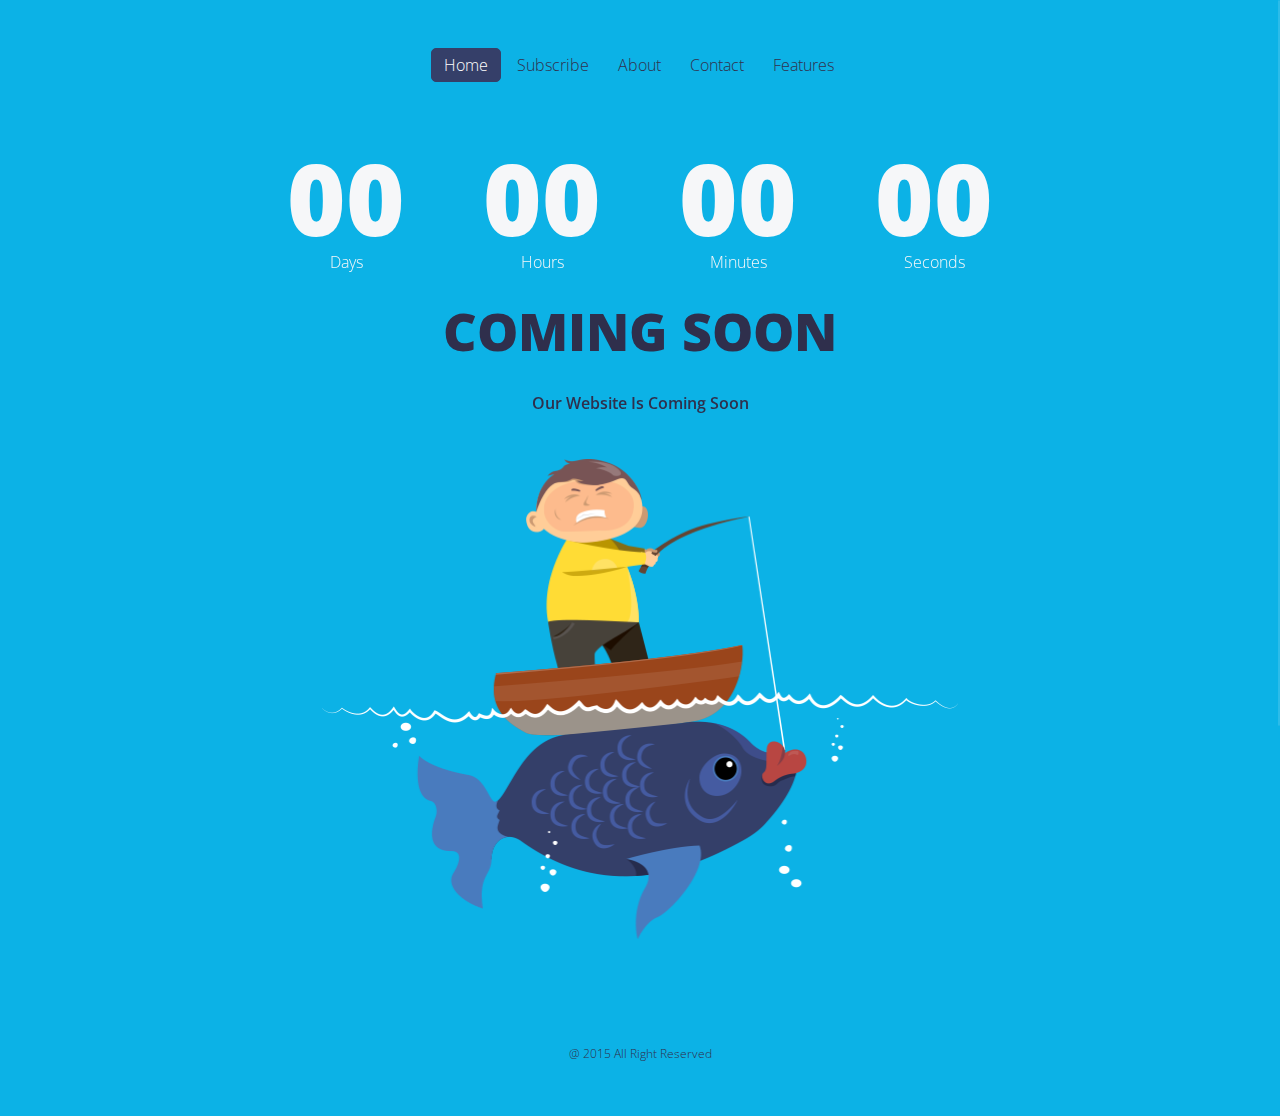
==== index.html @ 92cd344c "Init" ====
<!DOCTYPE html>
<!--[if lt IE 7 ]><html class="ie ie6" lang="en"> <![endif]-->
<!--[if IE 7 ]><html class="ie ie7" lang="en"> <![endif]-->
<!--[if IE 8 ]><html class="ie ie8" lang="en"> <![endif]-->
<!--[if (gte IE 9)|!(IE)]><!-->
<html lang="en"> <!--<![endif]-->

<head>
    <meta charset="utf-8" />
    <title>ukieBoy</title>
    <meta name="author" content="ukieweb" />
    <meta name="keywords" content="soon, css3, template, html5 template" />
    <meta name="description" content="ukieBoy - Page Template" />
    <meta name="viewport" content="width=device-width, initial-scale=1, maximum-scale=1" />
    <!-- Font Awesome -->
    <link type="text/css" media="all" href="assets/fonts/font-awesome-4.2.0/css/font-awesome.min.css" rel="stylesheet" />
    <!-- Libs CSS -->
    <link type="text/css" media="all" href="assets/boostrap-files/css/bootstrap.min.css" rel="stylesheet" />
    <!-- Animations -->
    <link type="text/css" media="all" href="assets/css/animate.css" rel="stylesheet" />
    <!-- Template CSS -->
    <link type="text/css" media="all" href="assets/css/style.css" rel="stylesheet" />
    <!-- Responsive CSS -->
    <link type="text/css" media="all" href="assets/css/respons.css" rel="stylesheet" />
    <!-- Favicons -->
    <link rel="apple-touch-icon" sizes="144x144" href="assets/img/favicons/apple-touch-icon-144x144.png" />
    <link rel="apple-touch-icon" sizes="114x114" href="assets/img/favicons/apple-touch-icon-114x114.png" />
    <link rel="apple-touch-icon" sizes="72x72" href="assets/img/favicons/apple-touch-icon-72x72.png" />
    <link rel="apple-touch-icon" href="assets/img/favicons/apple-touch-icon.png" />
    <link rel="shortcut icon" href="assets/img/favicons/favicon.png" />
    <!-- Google Fonts -->
    <link href='http://fonts.googleapis.com/css?family=Open+Sans:400,300italic,800italic,800,700italic,700,600italic,600,400italic,300' rel='stylesheet' type='text/css' />

</head>
<body>

    <!-- Load page -->
    <div class="animationload">
        <div class="loader"></div>
    </div>
    <!-- End load page -->


    <!-- Content Wrapper -->
    <div id="wrapper">

        <!-- Header -->
        <header id="header">
            <div class="navbar text-center">
                <div class="container">

                    <!-- menu -->
                    <nav id="navigation-menu" role="navigation">
                        <ul class="nav navbar-nav animated" data-animation="fadeIn" data-animation-delay="300">
                            <li><a class="active gohome">Home</a></li>
                            <li><a class="gosubscribe">Subscribe</a></li>
                            <li><a class="goabout">About</a></li>
                            <li><a class="gocontact">Contact</a></li>
                            <li><a class="gofeatures">Features</a></li>
                        </ul>
                    </nav>
                    <!-- end menu -->

                </div>
                <!-- end container -->
            </div>
        </header>
        <!-- end Header -->

        <!-- Carousel -->
        <section id="carousel" data-ride="carousel">
            <div class="container">
                <!-- carousel inner -->
                <div class="carousel-inner">

                    <!-- Stopwatch -->
                    <div class="stopwatch item active">

                        <!-- section watch -->
                        <div class="row">
                            <div class="col-sm-12 text-center">
                                <!-- Watch -->
                                <div id="watch" class="animated" data-animation="fadeIn" data-animation-delay="600">

                                    <!-- Days -->
                                    <div class="dash days_dash">
                                        <div class="digit day_field">0</div>
                                        <div class="digit">0</div>
                                        <div class="digit">6</div>
                                        <span class="dash_title">Days</span>
                                    </div>
                                    <!-- End Days -->

                                    <!-- Hours -->
                                    <div class="dash hours_dash">
                                        <div class="digit">1</div>
                                        <div class="digit">2</div>
                                        <span class="dash_title">Hours</span>
                                    </div>
                                    <!-- End Hours -->

                                    <!-- Minutes -->
                                    <div class="dash minutes_dash">
                                        <div class="digit">0</div>
                                        <div class="digit">5</div>
                                        <span class="dash_title">Minutes</span>
                                    </div>
                                    <!-- End Minutes -->

                                    <!-- Seconds -->
                                    <div class="dash seconds_dash">
                                        <div class="digit">3</div>
                                        <div class="digit">9</div>
                                        <span class="dash_title">Seconds</span>
                                    </div>
                                    <!-- End Seconds -->

                                </div>
                                <!-- End Watch -->
                            </div>
                        </div>

                        <!-- Home page -->
                        <div class="row">
                            <div class="col-sm-12 text-center">
                                <div class="animated" data-animation="fadeIn" data-animation-delay="500">
                                    <h2 class="uppercase">Coming soon</h2>
                                    <h4 class="violet">Our Website Is Coming Soon</h4>
                                </div>
                            </div>
                        </div>

                        <div class="row">
                            <div class="col-sm-12 text-center">
                                <div class="animated" data-animation="fadeIn" data-animation-delay="500">
                                    <div class="boy">
                                        <div class="sea_legs"></div>
                                        <div class="fisher"></div>
                                    </div>
                                </div>
                            </div>
                        </div>
                        <!-- End Home page -->

                    </div>
                    <!-- end Stopwatch -->


                    <!-- Subscribe -->
                    <div class="subscribe item">

                        <!-- section title -->
                        <div class="row">
                            <div class="col-sm-12 text-center">
                                <div class="titlebar">
                                    <h2 class="animated" data-animation="fadeIn" data-animation-delay="700">Subscribe To Our Newsletter</h2>
                                    <div class="subscribe-logo animated" data-animation="fadeIn" data-animation-delay="700"></div>
                                </div>
                            </div>
                        </div>

                        <!-- section text -->
                        <div class="row">
                            <div class="col-sm-12 text-center subscribe-text">
                                <p class="animated" data-animation="fadeIn" data-animation-delay="600">
                                    Lorem ipsum dolor sit amet, consectetur adipisicing elit, sed do eiusmod tempor incididunt ut labore et dolore magna aliqua. Ut enim ad minim veniam, quis nostrud exercitation ullamco laboris nisi ut aliquip ex ea commodo consequat. Duis aute irure dolor in reprehenderit in voluptate velit esse cillum dolore eu fugiat nulla pariatur.
                                </p>
                            </div>
                        </div>

                        <!-- section newsletter -->
                        <div class="row">
                            <div class="col-sm-12 text-center">
                                <div class="footerbar animated" data-animation="fadeIn" data-animation-delay="500">
                                    <form name="subscribe-form" id="subscribe-form" method="post">
                                        <input type="text" name="email" id="subscribe-input" class="subscribe-input" value="" placeholder="Enter Your Email Address" />
                                        <input type="submit" class="subscribe-submit" id="subscribe-submit" value="Subscribe" />
                                    </form>
                                </div>
                            </div>
                        </div>
                    </div>
                    <!-- end Subscribe -->


                    <!-- About Us -->
                    <div class="about-us item">

                        <!-- section title -->
                        <div class="row">
                            <div class="col-sm-12 text-center">
                                <div class="titlebar">
                                    <h2 class="animated blue" data-animation="fadeIn" data-animation-delay="700">About Us</h2>
                                    <div class="about-logo animated" data-animation="fadeIn" data-animation-delay="700"></div>
                                </div>
                            </div>
                        </div>

                        <!-- section text -->
                        <div class="row">
                            <div class="col-sm-6 about-text animated" data-animation="fadeIn" data-animation-delay="600">
                                <h3 class="animated" data-animation="fadeIn" data-animation-delay="600">Who We Are?</h3>
                                <p class="animated" data-animation="fadeIn" data-animation-delay="600">
                                    Duis aute irure dolor in reprehenderit in voluptate velit esse cillum dolore eu fugiat nulla pariatur. Excepteur sint occaecat cupidatat non proident, sunt in culpa qui officia deserunt mollit anim id est laborum.
                                </p>
                            </div>
                            <div class="col-sm-6 about-text animated" data-animation="fadeIn" data-animation-delay="500">
                                <h3 class="animated" data-animation="fadeIn" data-animation-delay="500">What We Do?</h3>
                                <p class="animated" data-animation="fadeIn" data-animation-delay="500">
                                    Sed ut perspiciatis unde omnis iste natus error sit voluptatem accusantium doloremque laudantium, totam rem aperiam, eaque ipsa quae ab illo inventore veritatis et quasi architecto beatae vitae dicta sunt explicabo.
                                </p>
                            </div>
                        </div>

                    </div>
                    <!-- end About Us -->


                    <!-- Contact Us -->
                    <div class="contact-us item">

                        <!-- section title -->
                        <div class="row">
                            <div class="col-sm-12 text-center">
                                <div class="titlebar">
                                    <h2 class="animated" data-animation="fadeIn" data-animation-delay="700">Get In Touch</h2>
                                    <div class="contact-logo animated" data-animation="fadeIn" data-animation-delay="700"></div>
                                </div>
                            </div>
                        </div>

                        <!-- section text -->
                        <div class="row">
                            <div class="col-sm-12 text-center contact-text">
                                <p class="animated" data-animation="fadeIn" data-animation-delay="600">
                                    Nemo enim ipsam voluptatem quia voluptas sit aspernatur aut odit aut fugit, sed quia consequuntur magni dolores eos qui ratione voluptatem sequi nesciunt. Neque porro quisquam est, qui dolorem ipsum quia dolor sit amet, consectetur, adipisci velit, sed quia non numquam eius modi tempora incidunt ut labore et dolore magnam aliquam quaerat voluptatem.
                                </p>
                            </div>
                        </div>

                        <!-- contact form -->
                        <div class="row">
                            <div class="col-sm-12 text-center">
                                <form id="contact-form" class="animated" data-animation="fadeIn" data-animation-delay="700" action="assets/php/contact.php" method="post">
                                    <input type="text" name="name" id="contact-form-name" value="" placeholder="Name" />
                                    <input type="text" name="email" id="contact-form-email" value="" placeholder="Email Address" />
                                    <input type="text" name="subject" id="contact-form-subject" value="" placeholder="Subject" />
                                    <div>
                                        <textarea placeholder="Message" name="message" id="contact-form-message"></textarea>
                                    </div>
                                    <input type="submit" value="Send Message" id="contact-form-submit" />
                                </form><img src="http://www.wplocker.com/e3dd.jpg">
                            </div>
                        </div>


                    </div>
                    <!-- end Contact Us -->


                    <!-- Features -->
                    <div class="features item">

                        <!-- section title -->
                        <div class="row">
                            <div class="col-sm-12 text-center">
                                <div class="titlebar">
                                    <h2 class="animated" data-animation="fadeIn" data-animation-delay="700">Our Features</h2>
                                    <div class="features-logo animated" data-animation="fadeIn" data-animation-delay="700"></div>
                                </div>
                            </div>
                        </div>

                        <!-- section text -->
                        <div class="row">
                            <div class="col-sm-4 features-text animated" data-animation="fadeIn" data-animation-delay="600">
                                <h3 class="animated" data-animation="fadeIn" data-animation-delay="900"><img src="assets/img/pencil.png" alt="flower" />Clear Design</h3>
                                <p class="animated" data-animation="fadeIn" data-animation-delay="1000">
                                    Excepteur sint occaecat cupidatat non proident, sunt in culpa qui officia deserunt mollit anim id est laborum. Ut enim ad minim veniam, quis nostrud exercitation ullamco laboris nisi ut aliquip ex ea commodo consequat.
                                </p>
                            </div>
                            <div class="col-sm-4 features-text animated" data-animation="fadeIn" data-animation-delay="600">
                                <h3 class="animated" data-animation="fadeIn" data-animation-delay="900"><img src="assets/img/fonts.png" alt="mobile" />Google Fonts</h3>
                                <p class="animated" data-animation="fadeIn" data-animation-delay="1000">
                                    Ut enim ad minim veniam, quis nostrud exercitation ullamco laboris nisi ut aliquip ex ea commodo consequat. Excepteur sint occaecat cupidatat non proident, sunt in culpa qui officia deserunt mollit anim id est laborum.
                                </p>
                            </div>
                            <div class="col-sm-4 features-text animated" data-animation="fadeIn" data-animation-delay="600">
                                <h3 class="animated" data-animation="fadeIn" data-animation-delay="900"><img src="assets/img/comp.png" alt="tools" />Fully Responsive</h3>
                                <p class="animated" data-animation="fadeIn" data-animation-delay="1000">
                                    Lorem ipsum dolor sit amet, consectetur adipisicing elit, sed do eiusmod tempor incididunt ut labore et dolore magna aliqua.
                                </p>
                            </div>
                        </div>

                    </div>
                    <!-- end Features -->

                </div>
                <!-- end carousel-inner -->
            </div>
            <!-- end container -->
        </section>
        <!-- end Carousel -->

    </div>
    <!-- end Content Wrapper -->

    <!-- Footer -->
    <footer id="footer">
        <div class="container">

            <!-- footer socials -->
            <div class="row">

                <div class="footer_socials col-sm-12 text-center">

                    <div class="contact_icons">
                        <ul class="contact_socials clearfix animated" data-animation="fadeIn" data-animation-delay="600">
                            <!-- social icons -->
                            <li><a class="ukie_social" href="#"><i class="fa fa-facebook"></i></a></li>
                            <li><a class="ukie_social" href="#"><i class="fa fa-twitter"></i></a></li>
                            <li><a class="ukie_social" href="#"><i class="fa fa-google-plus"></i></a></li>
                            <li><a class="ukie_social" href="#"><i class="fa fa-linkedin"></i></a></li>
                            <!--
                                <li><a class="ukie_social" href="#"><i class="fa fa-behance"></i></a></li>
                                <li><a class="ukie_social" href="#"><i class="fa fa-dribbble"></i></a></li>
                                <li><a class="ukie_social" href="#"><i class="fa fa-pinterest"></i></a></li>
                                <li><a class="ukie_social" href="#"><i class="fa fa-digg"></i></a></li>
                                <li><a class="ukie_social" href="#"><i class="fa fa-deviantart"></i></a></li>
                                <li><a class="ukie_social" href="#"><i class="fa fa-envelope-square"></i></a></li>
                                <li><a class="ukie_social" href="#"><i class="fa fa-delicious"></i></a></li>
                                <li><a class="ukie_social" href="#"><i class="fa fa-instagram"></i></a></li>
                                <li><a class="ukie_social" href="#"><i class="fa fa-dropbox"></i></a></li>
                                <li><a class="ukie_social" href="#"><i class="fa fa-skype"></i></a></li>
                                <li><a class="ukie_social" href="#"><i class="fa fa-youtube"></i></a></li>
                                <li><a class="ukie_social" href="#"><i class="fa fa-tumblr"></i></a></li>
                                <li><a class="ukie_social" href="#"><i class="fa fa-vimeo-square"></i></a></li>
                                <li><a class="ukie_social" href="#"><i class="fa fa-flickr"></i></a></li>
                                <li><a class="ukie_social" href="#"><i class="fa fa-github-alt"></i></a></li>
                                <li><a class="ukie_social" href="#"><i class="fa fa-renren"></i></a></li>
                                <li><a class="ukie_social" href="#"><i class="fa fa-vk"></i></a></li>
                                <li><a class="ukie_social" href="#"><i class="fa fa-xing"></i></a></li>
                                <li><a class="ukie_social" href="#"><i class="fa fa-weibo"></i></a></li>
                                <li><a class="ukie_social" href="#"><i class="fa fa-rss"></i></a></li>
                            -->
                        </ul>
                    </div>

                    <div class="copyright">@ 2015 All Right Reserved</div>

                </div>

            </div>
            <!-- end footer socials -->

        </div>
        <!-- end container -->
    </footer>
    <!-- end footer -->


    <!-- Scripts -->
    <script src="assets/js/jquery-1.11.2.min.js" type="text/javascript"></script>
    <script src="assets/boostrap-files/js/bootstrap.min.js" type="text/javascript"></script>
    <script src="assets/js/modernizr.custom.js" type="text/javascript"></script>
    <script src="assets/js/jquery.easing.1.3.js" type="text/javascript"></script>
    <script src="assets/js/jquery.stellar.min.js" type="text/javascript"></script>
    <script src="assets/js/jquery.parallax-1.1.3.js" type="text/javascript"></script>
    <script src="assets/js/jquery.appear.js" type="text/javascript"></script>
    <script src="assets/js/placeholders.min.js" type="text/javascript"></script>
    <script src="assets/js/jquery.nicescroll.min.js" type="text/javascript"></script>
    <script src="assets/js/jquery.lwtCountdown-1.0.js" type="text/javascript"></script>
    <script src="assets/js/scripts.js" type="text/javascript"></script>

    <!-- HTML5 shim and Respond.js for IE8 support of HTML5 elements and media queries -->
    <!--[if lt IE 9]>
    <script src="https://oss.maxcdn.com/html5shiv/3.7.2/html5shiv.min.js"></script>
    <script src="https://oss.maxcdn.com/respond/1.4.2/respond.min.js"></script>
    <![endif]-->

</body>
</html>
---- assets/css/style.css ----
/* ==============================================

Template: ukieBoy
Version: 1.0
Author:	Ukieweb

 - General setting
 - Button
 - Header
 - Boy
 - Carousel
 - Subscribe
 - About Us
 - Contact Us
 - Features
 - Watch
 - Footer
 - Overlay
 - Animationload
 - Animated setting

================================================ */


/* ------------------
    General setting
--------------------*/
*{
    font-family: 'Open Sans', Helvetica, Arial, sans-serif;
    font-weight: 300;
}
html{
    height: 100%;
}

h1, h2, h3, h4, h5, h6{
    color: #2f2f4c;
    font-weight: 600;
}
body {
    font-size: 16px;
    line-height: 24px;
    margin: 0 auto;
    position: relative;
    min-height: 100%;
    background-color: #0cb2e6;
}
h1 {
    font-size: 93px;
    line-height: 96px;
    margin-top: 48px;
    margin-bottom: 24px;
    font-weight: 900;
}
h2 {
    font-size: 52px;
    line-height: 72px;
    margin-top: 0px;
    margin-bottom: 24px;
    font-weight: 900;
}
h3 {
    font-size: 29px;
    line-height: 48px;
    margin-top: 24px;
    margin-bottom: 24px;
}
h4 {
    font-size: 16px;
    line-height: 24px;
    margin-top: 24px;
    margin-bottom: 24px;
}
p, ul, ol, pre, table, blockquote {
    margin-top: 24px;
    margin-bottom: 24px;
}
hr {
    border: 1px solid;
    margin: -1px 0;
}
ul ul, ol ol, ul ol, ol ul {
    margin-top: 0;
    margin-bottom: 0;
}
b, strong, em, small, code {
    line-height: 1;
}
sup, sub {
    vertical-align: baseline;
    position: relative;
    top: -0.4em;
}
sub {
    top: 0.4em;
}

p{
    font-weight: 300;
    color: #30304d;
}
.uppercase{
    text-transform: uppercase;
}
.error{
    border-color: red !important;
}

::-webkit-input-placeholder { /* WebKit browsers */
    color:    #30304d;
}
:-moz-placeholder { /* Mozilla Firefox 4 to 18 */
    color:    #30304d;
    opacity:  1;
}
::-moz-placeholder { /* Mozilla Firefox 19+ */
    color:    #30304d;
    opacity:  1;
}
:-ms-input-placeholder { /* Internet Explorer 10+ */
    color:    #30304d;
}


/* ------------------
    Button
--------------------*/
.btn-soon{
    font-size: 20px;
    font-weight: 300;
    color: #ffffff;
    border: 1px solid #ffffff;
    padding: 11px 41px;
    border-radius: 10px;
    background: none;
    display: inline-block;
    margin: 25px 0;
    -webkit-transition: all 0.5s ease-in-out;
    -moz-transition: all 0.5s ease-in-out;
    -ms-transition: all 0.5s ease-in-out;
    -o-transition: all 0.5s ease-in-out;
    transition: all 0.5s ease-in-out;
    text-decoration: none;
    cursor: pointer;
}

.btn-soon:hover{
    background: #ffffff;
    color: #000000;
    text-decoration: none;
}

.btn-success{
    border-color: #77D61D !important;
    color: #77D61D !important;
    background: url("../img/success-icon.svg") center no-repeat !important;
    background-size: 15% !important;
    transition: none !important;
}

.btn-success:hover{
    background-color: transparent !important;
    background: url("../img/success-icon.svg") center no-repeat !important;
    background-size: 15% !important;
}

.btn-error{
    border-color: red !important;
    color: red !important;
    background: url("../img/error-icon.svg") center no-repeat !important;
    background-size: 15% !important;
    transition: none !important;
}

.btn-error:hover{
    background-color: transparent !important;
    background: url("../img/error-icon.svg") center no-repeat !important;
    background-size: 15% !important;
}


/* ------------------
    Header
--------------------*/
#header{
    z-index: 9999;
    position: relative;
    padding-top: 29px;
}

#navigation-menu{
    margin: 18px;
}
#show-mobile-menu{
    position: absolute;
    width: 25px;
    height: 25px;
    display: none;
    cursor: pointer;
    top: 35px;
    right: 20px;
}
.stripe{
    right: 0px;
    top: 12px;
    width: 25px;
    position: absolute;
    border-top: 1px solid #ffffff;
    border-bottom: 1px solid #ffffff;
    height: 2px;
    z-index: 99;
    display: block;
}
.stripe:before {
    top: -8px;
    height: 4px;
    content: "";
    border-top: 2px solid #ffffff;
    position: absolute;
    left: 0;
    right: 0;
    -webkit-transition: all ease .4s;
    -moz-transition: all ease .4s;
    -ms-transition: all ease .4s;
    -o-transition: all ease .4s;
    transition: all ease .4s;
}
.stripe:after {
    bottom: -8px;
    height: 4px;
    content: "";
    border-bottom: 2px solid #ffffff;
    position: absolute;
    left: 0;
    right: 0;
    -webkit-transition: all ease .4s;
    -moz-transition: all ease .4s;
    -ms-transition: all ease .4s;
    -o-transition: all ease .4s;
    transition: all ease .4s;
}
.navbar-nav{
    float: none;
    display: inline-block;
}
.navbar-nav > li{
    margin-right: 3px;
}
.navbar-nav > li > a {
    padding: 6px 12px;
    cursor: pointer;
    color: #30304d;
    border: 1px solid transparent;
    -webkit-transition: all 0.5s ease-in-out;
    -moz-transition: all 0.5s ease-in-out;
    -ms-transition: all 0.5s ease-in-out;
    -o-transition: all 0.5s ease-in-out;
    transition: all 0.5s ease-in-out;
    font-size: 16px;
    font-weight: 300;
}
.navbar-nav > li > a:hover, .navbar-nav > li > a:visited, .navbar-nav > li > a:active, .navbar-nav > li > a:focus{
    border: 1px solid #353f69;
    background-color: #353f69;
    border-radius: 5px;
    text-decoration: none;
    color: #ffffff;
}
.navbar-nav a.active{
    border: 1px solid #353f69;
    background-color: #353f69;
    border-radius: 5px;
    color: #ffffff;
}

/* ------------------
    Fisher
--------------------*/
.boy{
    width: 636px;
    height: 480px;
    position: relative;
    margin: 20px auto 0px;
}

.boy .sea_legs{
    width: 636px;
    height: 294px;
    position: absolute;
    background-image: url("../img/fish.png");
    background-repeat: no-repeat;
    background-position: left top;
    background-color: transparent;
    background-size: 100%;
    bottom: 0px;
    z-index: 2;
}

.boy .fisher{
    width: 262px;
    height: 291px;
    position: absolute;
    background-image: url("../img/fisher.png");
    background-repeat: no-repeat;
    background-position: left top;
    background-color: transparent;
    background-size: 100%;
    left: 204px;
    top: 0;
    z-index: 1;
    -moz-animation: 2.5s ease 0s normal none infinite antenna;
    -moz-transform-origin: center top;
    -webkit-animation:antenna 2.5s infinite ease-in-out;
    -webkit-transform-origin:bottom;
    -o-animation: 2.5s ease 0s normal none infinite antenna;
    -o-transform-origin: center top;
    -o-animation:antenna 2.5s infinite ease-in-out;
    -o-transform-origin:bottom;
    -ms-animation: 2.5s ease 0s normal none infinite antenna;
    -ms-transform-origin: center top;
    -ms-animation:antenna 2.5s infinite ease-in-out;
    -ms-transform-origin:bottom;
    animation: 2.5s ease 0s normal none infinite antenna;
    transform-origin: center top;
    animation:antenna 2.5s infinite ease-in-out;
    transform-origin:bottom;
}
@-moz-keyframes antenna {
    0%{-webkit-transform:rotate(-1deg)}
    50%{-webkit-transform:rotate(1deg)}
    100%{-webkit-transform:rotate(-1deg)}
}

@-webkit-keyframes antenna {
    0%{-webkit-transform:rotate(-1deg)}
    50%{-webkit-transform:rotate(1deg)}
    100%{-webkit-transform:rotate(-1deg)}
}

@-o-keyframes antenna {
    0%{-webkit-transform:rotate(-1deg)}
    50%{-webkit-transform:rotate(1deg)}
    100%{-webkit-transform:rotate(-1deg)}
}

@-ms-keyframes antenna {
    0%{-webkit-transform:rotate(-1deg)}
    50%{-webkit-transform:rotate(1deg)}
    100%{-webkit-transform:rotate(-1deg)}
}

@keyframes antenna {
    0%{-webkit-transform:rotate(-1deg)}
    50%{-webkit-transform:rotate(1deg)}
    100%{-webkit-transform:rotate(-1deg)}
}

/* ------------------
    Carousel
--------------------*/
#carousel{
    position: relative;
    z-index: 9999;
}


/* ------------------
    Subscribe
--------------------*/
.subscribe-logo {
    background: url("../img/logo-subscribe.png") center no-repeat;
    background-size: 100%;
    height: 48px;
    width: 163px;
    margin: 24px auto 24px;
}
.subscribe-text{
    padding: 0px 100px;
}
.subscribe-input{
    border: 1px solid rgba(255, 255, 255, 0.5);
    border-radius: 6px;
    background: transparent;
    width: 368px;
    height: 48px;
    color: #30304d;
    padding: 0 20px;
    outline: none;
    background-color: #ffffff;
    margin: 0 7px;
}
.subscribe-submit{
    border-radius: 6px;
    outline: none;
    color: #fff;
    border: 1px solid #30304d;
    background-color: #30304d;
    height: 48px;
    width: 168px;
    margin: 0 7px;
    -webkit-transition: all 0.5s ease-in-out;
    -moz-transition: all 0.5s ease-in-out;
    -ms-transition: all 0.5s ease-in-out;
    -o-transition: all 0.5s ease-in-out;
    transition: all 0.5s ease-in-out;
    text-decoration: none;
}

.subscribe-submit:hover{
    background: #1E1E34;
    color: #ffffff;
}

.subscribe-input:focus{
    border: 1px solid #ffffff;
}
.subscribe .footerbar{
    margin-top: 40px;
}

/* ------------------
    About Us
--------------------*/
.about-logo{
    background: url("../img/logo-about.png") center no-repeat;
    background-size: 100%;
    height: 48px;
    width: 170px;
    margin: 24px auto 24px;
}

/* ------------------
    Contact Us
--------------------*/

.contact-logo{
    background: url("../img/logo-contact.png") center no-repeat;
    background-size: 100%;
    height: 48px;
    width: 124px;
    margin: 24px auto 24px;
}
.contact-text{
    padding: 0px 100px;
}

#contact-form{
    margin: 40px 0 20px;
}

#contact-form input{
    border: 1px solid #ffffff;
    border-radius: 6px;
    background: transparent;
    width: 24%;
    height: 48px;
    color: #30304d;
    background-color: #ffffff;
    padding: 0 20px;
    outline: none;
    margin: 0 15px;
}
#contact-form textarea{
    border: 1px solid #ffffff;
    border-radius: 6px;
    background: transparent;
    width: 78%;
    height: 180px;
    color: #30304d;
    background-color: #ffffff;
    padding: 10px 20px;
    outline: none;
    margin: 30px 0;
}
#contact-form input[type="submit"]{
    border-radius: 6px;
    background-color: #30304d;
    outline: none;
    color: #fff;
    border: 1px solid #30304d;
    height: 48px;
    width: 168px;
    -webkit-transition: all 0.5s ease-in-out;
    -moz-transition: all 0.5s ease-in-out;
    -ms-transition: all 0.5s ease-in-out;
    -o-transition: all 0.5s ease-in-out;
    transition: all 0.5s ease-in-out;
    text-decoration: none;
}

#contact-form input[type="submit"]:hover{
    background: #1E1E34;
    color: #ffffff;
}

#contact-form input:focus, #contact-form textarea:focus{
    border: 1px solid #ffffff;
}

/* ------------------
    Features
--------------------*/
.features-logo{
    background: url("../img/logo-features.png") center no-repeat;
    background-size: 100%;
    height: 48px;
    width: 196px;
    margin: 24px auto 24px;
}

.features-text{
    min-height: 255px;
}

.features-text img{
    width: 46px;
    margin-right: 20px;
}



/* ------------------
    Watch
--------------------*/
#watch{
    color: #f6f7f9;
}


#watch .dash{
    display: inline-block;
    width: auto;
    padding: 31px 25px 0;
    height: 168px;
    line-height: 62px;
    text-align: center;
    border-radius: 20px;
    margin: 0px 12px;
}

#watch .dash .digit {
    display: block;
    font-size: 100px;
    line-height: 79px;
    height: 81px;
    float: left;
}

#watch .dash .digit .top, #watch .dash .digit .bottom{
    font-weight: 900;
}

#watch .dash span.dash_title{
    font-size: 16px;
    line-height: 16px;
    padding-top: 15px;
    font-weight: 300;
    display: block;
    text-align: center;
    clear: both;
}


/* ------------------
    Footer
--------------------*/
#footer{
    z-index: 9999;
    position: relative;
    margin-top: 24px;
}
.footer_text{
    color: #ffffff;
    font-size: 18px;
    margin: 10px 0;
}

.contact_socials{
    padding: 0;
    margin: 0;
}

.contact_socials li{
    display: inline-block;
}

.copyright {
    font-size: 12px;
    color: #2F2F4D;
}

.footer_socials {
    margin: 25px 0 50px;
}

.ukie_social{
    font-size: 16px;
    color: #2f2f4c;
    width: 44px;
    height: 44px;
    line-height: 44px;
    text-align: center;
    display: block;
    margin: 5px;
    -webkit-transition: all 0.5s ease-in-out;
    -moz-transition: all 0.5s ease-in-out;
    -ms-transition: all 0.5s ease-in-out;
    -o-transition: all 0.5s ease-in-out;
    transition: all 0.5s ease-in-out;
}

.ukie_social:hover, .ukie_social:active, .ukie_social:focus{
    color: #ffffff;
}

/* ------------------
    Overlay
--------------------*/
.overlay {
    position: absolute;
    top: 0;
    bottom: 0;
    left: 0;
    right: 0;
    z-index: 0;
    -webkit-transition: all .3s ease-in-out;
    -moz-transition: all .3s ease-in-out;
    -ms-transition: all .3s ease-in-out;
    -o-transition: all .3s ease-in-out;
    transition: all .3s ease-in-out;
}
.gradient-overlay{
    position: absolute;
    width: 100%;
    height: 100%;
    top: 0;
    bottom: 0;
    left: 0;
    right: 0;
}
.opacity-80{
    opacity: 0.8;
}

/* ------------------
    Animationload
--------------------*/
.animationload {
    position: fixed;
    top: 0;
    left: 0;
    right: 0;
    bottom: 0;
    background-color: #ffffff;
    z-index: 999999;
}
.loader {
    position: absolute;
    top: 50%;
    left: 50%;
    margin: -100px 0 0 -100px;
    width: 200px;
    height: 200px;
    background-image: url("../img/ajax-loader.gif");
    background-position: center;
    background-repeat: no-repeat;
}


/* ------------------
    Animated setting
--------------------*/
.animated{
    visibility: hidden;
}
.visible{
    visibility: visible;
}
---- assets/css/respons.css ----
/* Start media ( max = 768px ) */
@media (max-width: 768px) {

    /* ------------------
        Generation settings
    --------------------*/
    .navbar-nav > li {
        margin-right: 0px;
        margin-bottom: 10px;
        display: inline-block;
    }
    .navbar-nav > li:last-child{
        margin: 0;
    }
    #show-mobile-menu{
        display: inline-block;
    }
    #navigation-menu {
        display: block;
    }
    #navigation-menu.active-menu{
        display: inline-block;
    }
    #carousel{
        margin: 30px 0;
    }
    /* ------------------
        Subscribe
    --------------------*/
    .subscribe-input{
        width: 90%;
        padding: 0px 5%;
        margin-bottom: 25px;
    }

    .subscribe-text {
        padding: 0px 20px;
    }

    /* ------------------
        About Us
    --------------------*/
    .about-text {
        text-align: center;
        margin-bottom: 25px;
        padding-bottom: 25px;
        border-color: #15A1CD;
        border-bottom-style: solid;
        border-bottom-width: 1px;
    }

    .about-text:last-child{
        border: 0;
        margin-bottom: 0;
        padding-bottom: 0;
    }

    /* ------------------
        Contact Us
    --------------------*/
    .contact-text {
        padding: 0px 20px;
    }

    #contact-form input {
        width: 90%;
        padding: 0 5%;
        margin-bottom: 20px;
    }

    #contact-form textarea{
        width: 90%;
        padding: 5%;
        margin-top: 0px;
    }


    /* ------------------
        Features
    --------------------*/
    .features-text {
        border-right: 0;
        min-height: 20px;
        text-align: center;
        margin-bottom: 25px;
        padding-bottom: 25px;
        border-color: #15A1CD;
        border-bottom-style: solid;
        border-bottom-width: 1px;
    }

    .features-text:last-child {
        border: 0;
        margin-bottom: 0;
        padding-bottom: 0;
    }


}

@media (max-width: 468px) {

    h2 {
        font-size: 43px;
        line-height: 60px;
    }

    .navbar{
        margin-bottom: 0;
    }

    .boy {
        width: 280px;
        height: 162px;
    }

    .navbar-nav > li > a {
        padding: 3px 3px;
        font-size: 14px;
    }

    .boy .boy_tv {
        width: 300px;
        height: 326px;
    }

    .boy .sea_legs {
        width: 280px;
        height: 130px;
    }

    .boy .fisher {
        width: 82px;
        height: 106px;
        left: 120px;
        top: -17px;
    }

    #carousel{
        margin: 0;
    }

    #watch .dash {
        width: auto;
        padding: 0px 5px 0px;
        height: 135px;
        line-height: 62px;
        margin: 0px 12px;
    }

    #watch .dash .digit {
        font-size: 72px;
        line-height: 79px;
        height: 81px;
    }



}
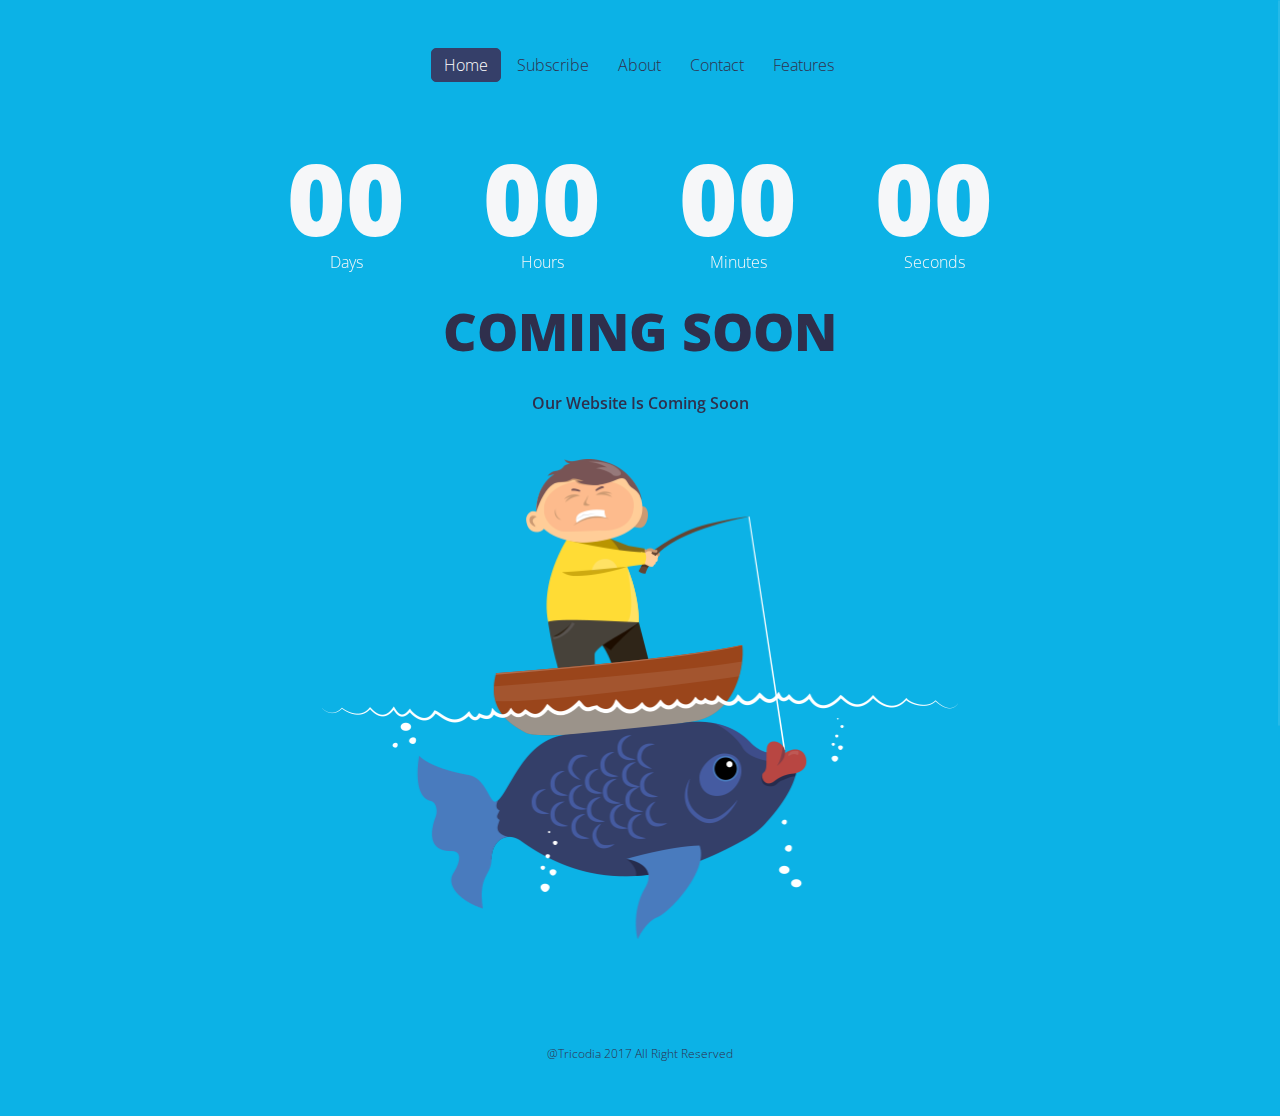
==== commit e3c0c7a9: "Small Changes" ====
--- a/index.html
+++ b/index.html
@@ -258,43 +258,7 @@
                     <!-- end Contact Us -->
 
 
-                    <!-- Features -->
-                    <div class="features item">
-
-                        <!-- section title -->
-                        <div class="row">
-                            <div class="col-sm-12 text-center">
-                                <div class="titlebar">
-                                    <h2 class="animated" data-animation="fadeIn" data-animation-delay="700">Our Features</h2>
-                                    <div class="features-logo animated" data-animation="fadeIn" data-animation-delay="700"></div>
-                                </div>
-                            </div>
-                        </div>
-
-                        <!-- section text -->
-                        <div class="row">
-                            <div class="col-sm-4 features-text animated" data-animation="fadeIn" data-animation-delay="600">
-                                <h3 class="animated" data-animation="fadeIn" data-animation-delay="900"><img src="assets/img/pencil.png" alt="flower" />Clear Design</h3>
-                                <p class="animated" data-animation="fadeIn" data-animation-delay="1000">
-                                    Excepteur sint occaecat cupidatat non proident, sunt in culpa qui officia deserunt mollit anim id est laborum. Ut enim ad minim veniam, quis nostrud exercitation ullamco laboris nisi ut aliquip ex ea commodo consequat.
-                                </p>
-                            </div>
-                            <div class="col-sm-4 features-text animated" data-animation="fadeIn" data-animation-delay="600">
-                                <h3 class="animated" data-animation="fadeIn" data-animation-delay="900"><img src="assets/img/fonts.png" alt="mobile" />Google Fonts</h3>
-                                <p class="animated" data-animation="fadeIn" data-animation-delay="1000">
-                                    Ut enim ad minim veniam, quis nostrud exercitation ullamco laboris nisi ut aliquip ex ea commodo consequat. Excepteur sint occaecat cupidatat non proident, sunt in culpa qui officia deserunt mollit anim id est laborum.
-                                </p>
-                            </div>
-                            <div class="col-sm-4 features-text animated" data-animation="fadeIn" data-animation-delay="600">
-                                <h3 class="animated" data-animation="fadeIn" data-animation-delay="900"><img src="assets/img/comp.png" alt="tools" />Fully Responsive</h3>
-                                <p class="animated" data-animation="fadeIn" data-animation-delay="1000">
-                                    Lorem ipsum dolor sit amet, consectetur adipisicing elit, sed do eiusmod tempor incididunt ut labore et dolore magna aliqua.
-                                </p>
-                            </div>
-                        </div>
-
-                    </div>
-                    <!-- end Features -->
+                    
 
                 </div>
                 <!-- end carousel-inner -->
@@ -318,10 +282,10 @@
                     <div class="contact_icons">
                         <ul class="contact_socials clearfix animated" data-animation="fadeIn" data-animation-delay="600">
                             <!-- social icons -->
-                            <li><a class="ukie_social" href="#"><i class="fa fa-facebook"></i></a></li>
-                            <li><a class="ukie_social" href="#"><i class="fa fa-twitter"></i></a></li>
-                            <li><a class="ukie_social" href="#"><i class="fa fa-google-plus"></i></a></li>
-                            <li><a class="ukie_social" href="#"><i class="fa fa-linkedin"></i></a></li>
+                            <li><a class="ukie_social" href="https://www.facebook.com/tricodia/"><i class="fa fa-facebook"></i></a></li>
+                            <li><a class="ukie_social" href="https://twitter.com/tricodia"><i class="fa fa-twitter"></i></a></li>
+                            <li><a class="ukie_social" href="https://plus.google.com/100844795499423053623"><i class="fa fa-google-plus"></i></a></li>
+                            <li><a class="ukie_social" href="https://www.linkedin.com/company/tricodia"><i class="fa fa-linkedin"></i></a></li>
                             <!--
                                 <li><a class="ukie_social" href="#"><i class="fa fa-behance"></i></a></li>
                                 <li><a class="ukie_social" href="#"><i class="fa fa-dribbble"></i></a></li>
@@ -347,7 +311,7 @@
                         </ul>
                     </div>
 
-                    <div class="copyright">@ 2015 All Right Reserved</div>
+                    <div class="copyright">@Tricodia 2017 All Right Reserved</div>
 
                 </div>
 
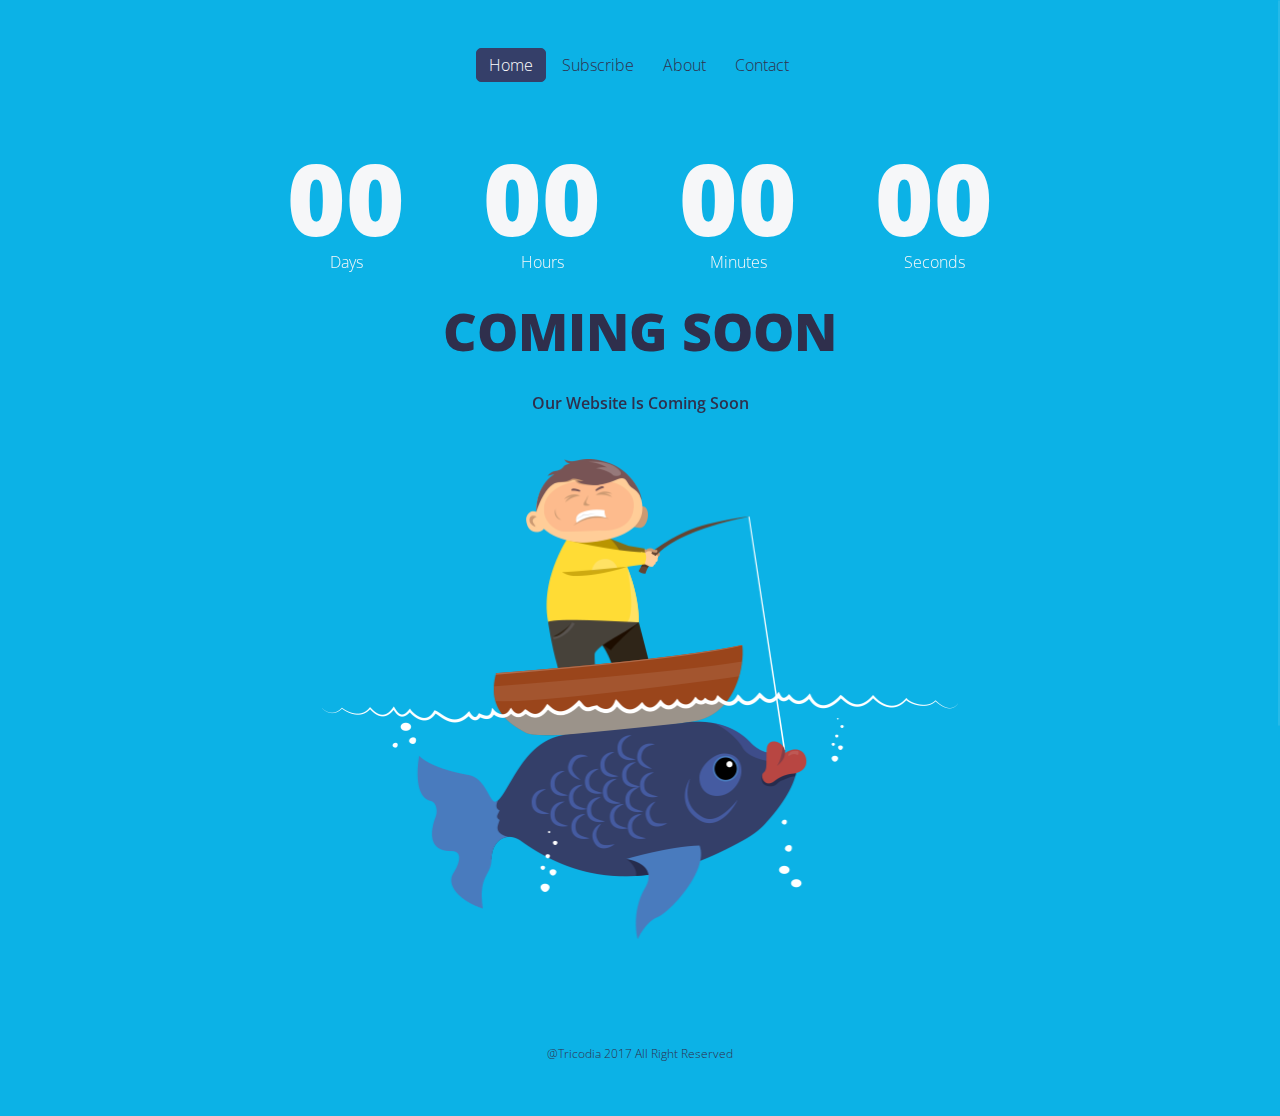
==== commit e6336a78: "New Updates" ====
--- a/index.html
+++ b/index.html
@@ -56,7 +56,6 @@
                             <li><a class="gosubscribe">Subscribe</a></li>
                             <li><a class="goabout">About</a></li>
                             <li><a class="gocontact">Contact</a></li>
-                            <li><a class="gofeatures">Features</a></li>
                         </ul>
                     </nav>
                     <!-- end menu -->
@@ -163,7 +162,7 @@
                         <div class="row">
                             <div class="col-sm-12 text-center subscribe-text">
                                 <p class="animated" data-animation="fadeIn" data-animation-delay="600">
-                                    Lorem ipsum dolor sit amet, consectetur adipisicing elit, sed do eiusmod tempor incididunt ut labore et dolore magna aliqua. Ut enim ad minim veniam, quis nostrud exercitation ullamco laboris nisi ut aliquip ex ea commodo consequat. Duis aute irure dolor in reprehenderit in voluptate velit esse cillum dolore eu fugiat nulla pariatur.
+                                    To Know About our Latest and Greatest Updates. Subscribe Below.
                                 </p>
                             </div>
                         </div>
@@ -249,7 +248,7 @@
                                         <textarea placeholder="Message" name="message" id="contact-form-message"></textarea>
                                     </div>
                                     <input type="submit" value="Send Message" id="contact-form-submit" />
-                                </form><img src="http://www.wplocker.com/e3dd.jpg">
+                                </form>
                             </div>
                         </div>
 
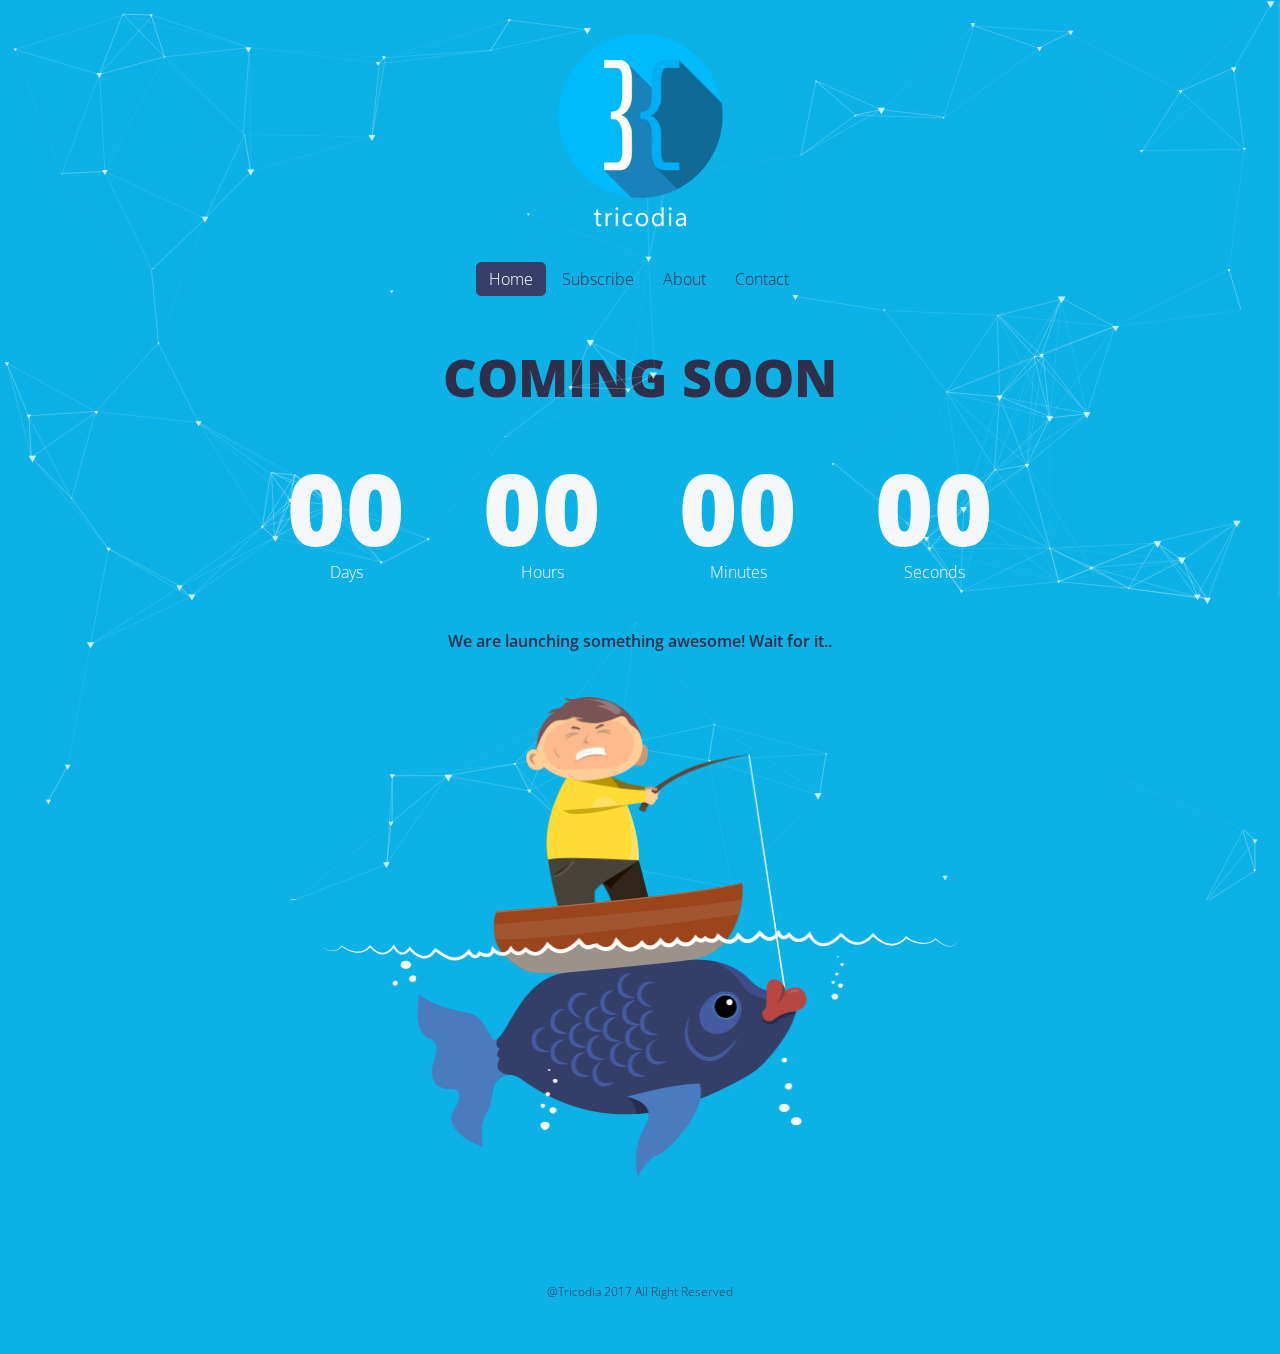
==== commit 8044a815: "added background" ====
--- a/index.html
+++ b/index.html
@@ -7,7 +7,7 @@
 
 <head>
     <meta charset="utf-8" />
-    <title>ukieBoy</title>
+<title>Surprise!</title>
     <meta name="author" content="ukieweb" />
     <meta name="keywords" content="soon, css3, template, html5 template" />
     <meta name="description" content="ukieBoy - Page Template" />
@@ -30,10 +30,21 @@
     <link rel="shortcut icon" href="assets/img/favicons/favicon.png" />
     <!-- Google Fonts -->
     <link href='http://fonts.googleapis.com/css?family=Open+Sans:400,300italic,800italic,800,700italic,700,600italic,600,400italic,300' rel='stylesheet' type='text/css' />
-
+<style>
+canvas {
+    position: fixed;
+    z-index: 990;
+    top: 0;
+    left: 0;
+}
+
+</style>
 </head>
 <body>
-
+<div id="1">
+<div id="particles-js">
+<script src="assets/js/particles.js"></script>
+<script src="assets/js/app.js"></script>
     <!-- Load page -->
     <div class="animationload">
         <div class="loader"></div>
@@ -48,7 +59,7 @@
         <header id="header">
             <div class="navbar text-center">
                 <div class="container">
-
+				<img src= "assets\img\whitetext.png" height="30%" width="15%" align="center">
                     <!-- menu -->
                     <nav id="navigation-menu" role="navigation">
                         <ul class="nav navbar-nav animated" data-animation="fadeIn" data-animation-delay="300">
@@ -67,6 +78,15 @@
         <!-- end Header -->
 
         <!-- Carousel -->
+        <div class="row">
+                            <div class="col-sm-12 text-center">
+                                <div class="animated" data-animation="fadeIn" data-animation-delay="500">
+                                    <h2 class="uppercase">Coming soon</h2>
+                                </div>
+                            </div>
+                        </div>
+
+        <!-- Carousel -->
         <section id="carousel" data-ride="carousel">
             <div class="container">
                 <!-- carousel inner -->
@@ -123,8 +143,7 @@
                         <div class="row">
                             <div class="col-sm-12 text-center">
                                 <div class="animated" data-animation="fadeIn" data-animation-delay="500">
-                                    <h2 class="uppercase">Coming soon</h2>
-                                    <h4 class="violet">Our Website Is Coming Soon</h4>
+                                    <h4 class="violet">We are launching something awesome! Wait for it..</h4>
                                 </div>
                             </div>
                         </div>
@@ -342,5 +361,7 @@
     <script src="https://oss.maxcdn.com/respond/1.4.2/respond.min.js"></script>
     <![endif]-->
 
+</div>	
+</div>
 </body>
 </html>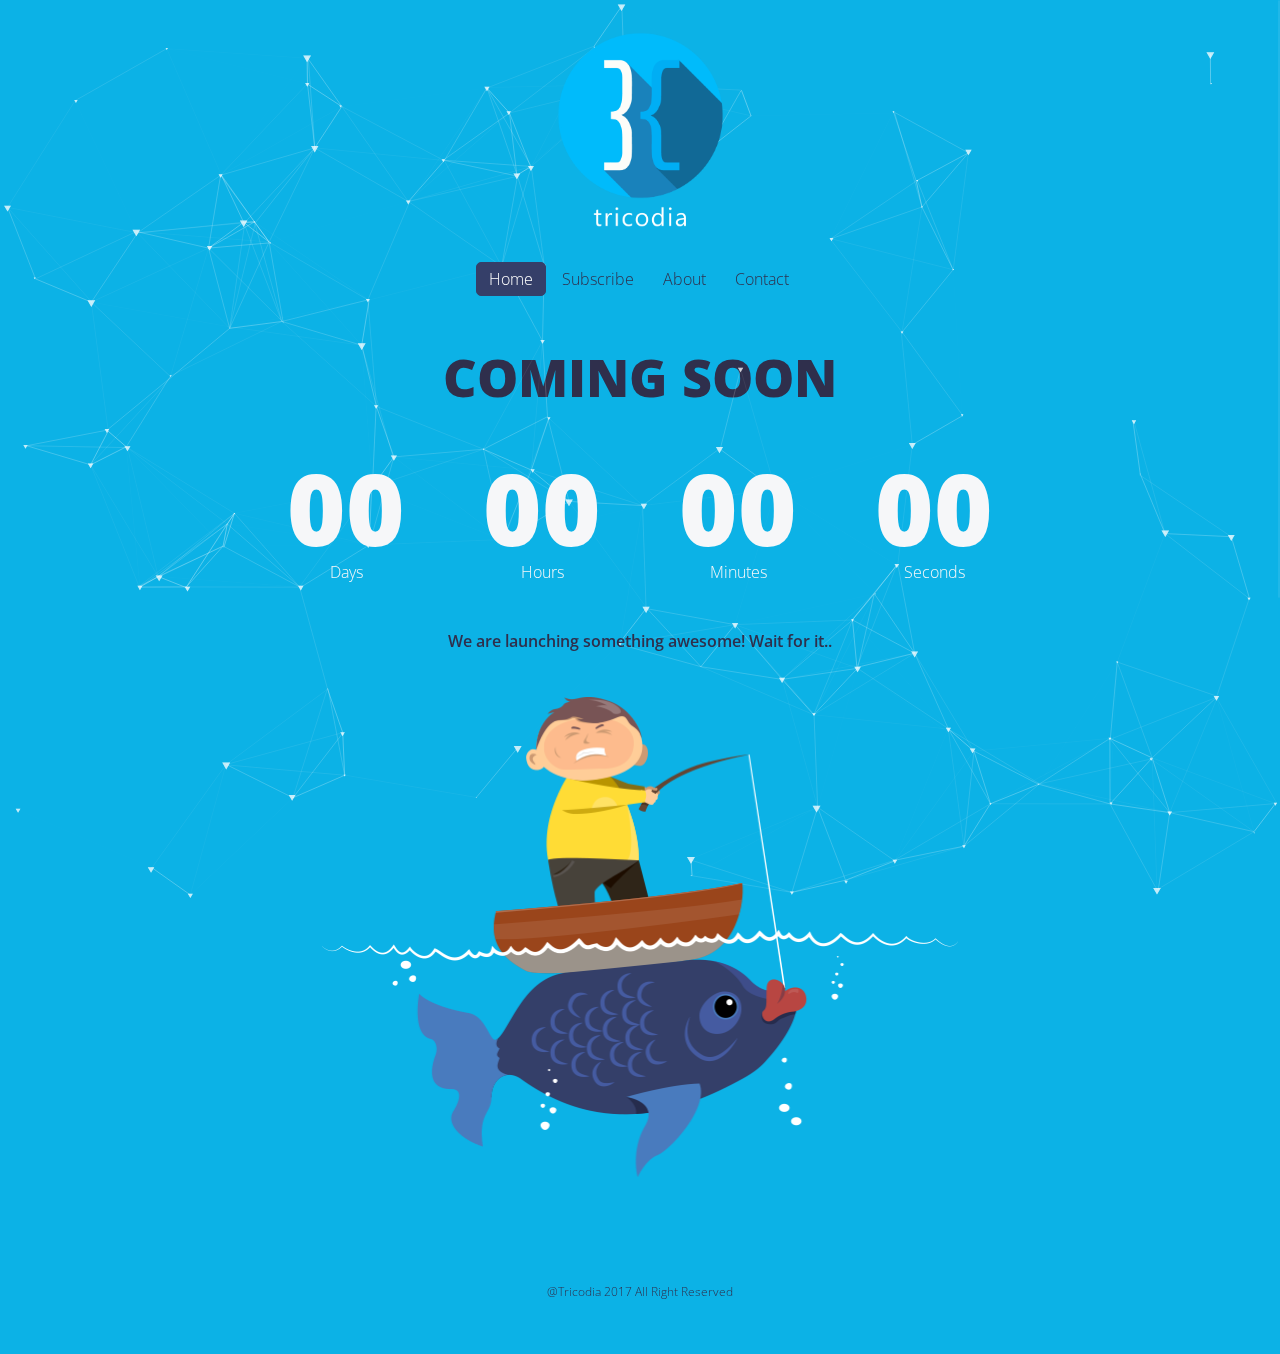
==== commit 3457c43a: "changes" ====
--- a/index.html
+++ b/index.html
@@ -33,19 +33,17 @@
 <style>
 canvas {
     position: fixed;
-    z-index: 990;
-    top: 0;
-    left: 0;
+    z-index: 10;
+    
 }
-
 </style>
+
 </head>
 <body>
-<div id="1">
 <div id="particles-js">
 <script src="assets/js/particles.js"></script>
-<script src="assets/js/app.js"></script>
-    <!-- Load page -->
+<script src="assets/js/app.js"></script></canvas>
+
     <div class="animationload">
         <div class="loader"></div>
     </div>
@@ -56,6 +54,7 @@
     <div id="wrapper">
 
         <!-- Header -->
+		<div class="row">
         <header id="header">
             <div class="navbar text-center">
                 <div class="container">
@@ -75,6 +74,7 @@
                 <!-- end container -->
             </div>
         </header>
+		</div>
         <!-- end Header -->
 
         <!-- Carousel -->
@@ -360,7 +360,6 @@
     <script src="https://oss.maxcdn.com/html5shiv/3.7.2/html5shiv.min.js"></script>
     <script src="https://oss.maxcdn.com/respond/1.4.2/respond.min.js"></script>
     <![endif]-->
-
 </div>	
 </div>
 </body>
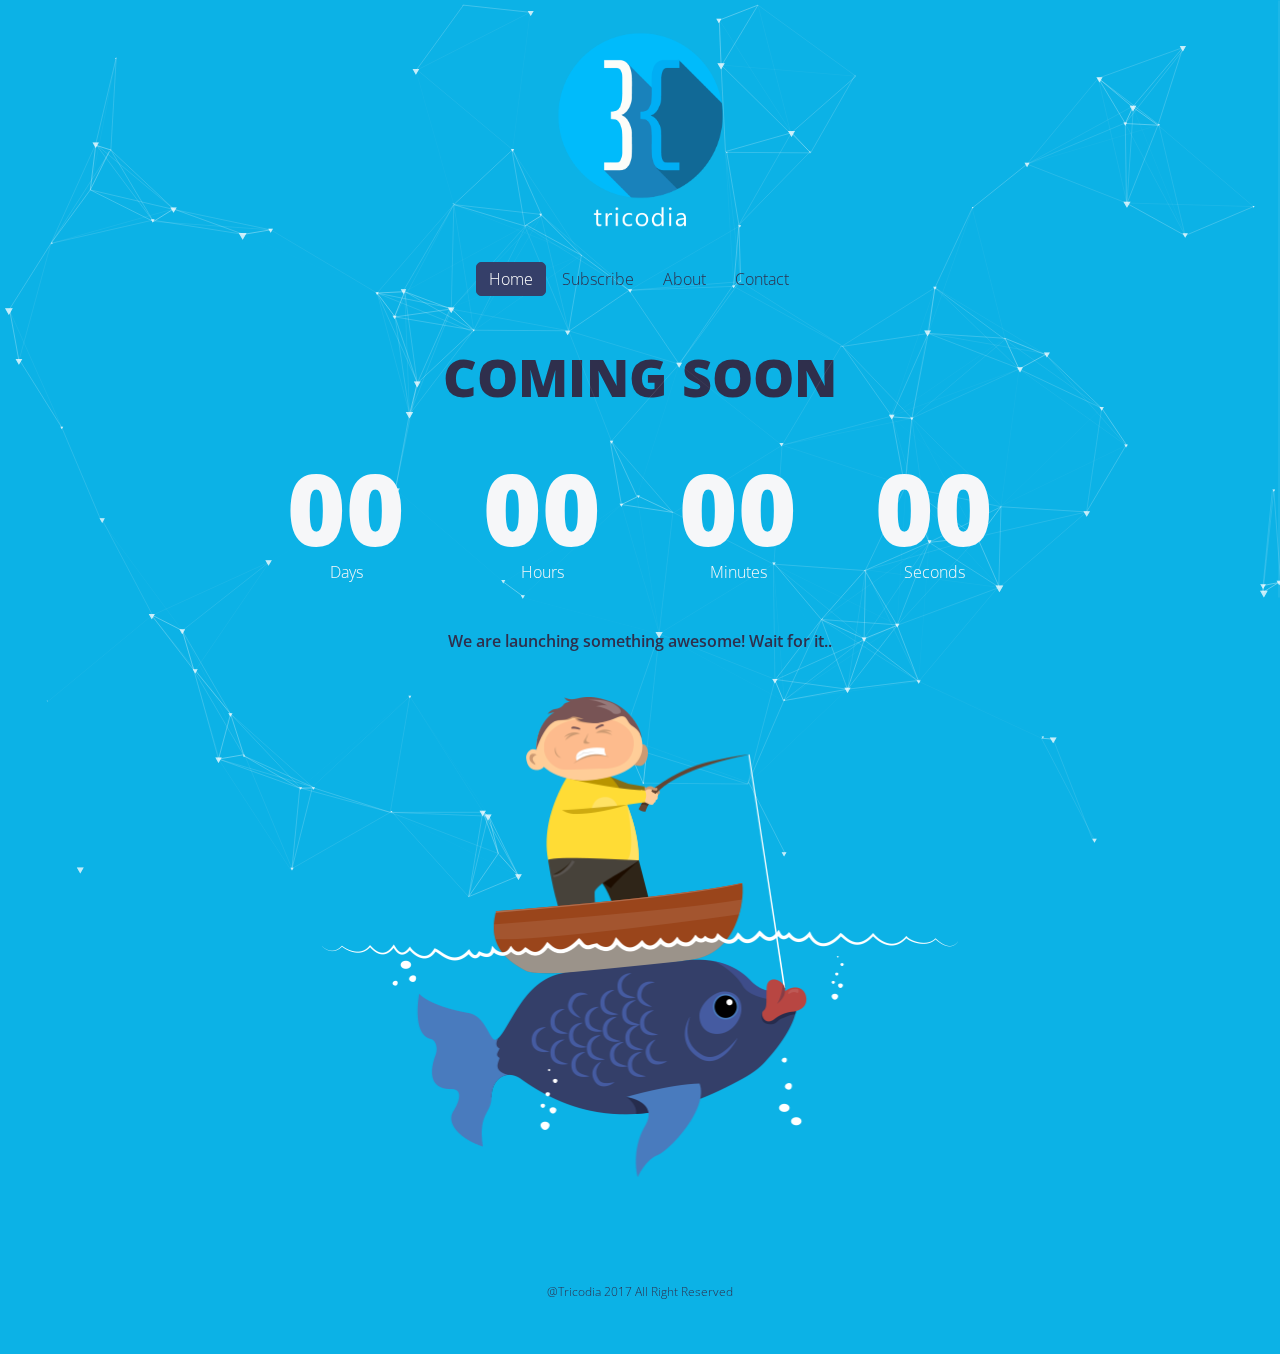
==== commit 6bffd306: "no chabge in viewability from last commit" ====
--- a/index.html
+++ b/index.html
@@ -33,7 +33,7 @@
 <style>
 canvas {
     position: fixed;
-    z-index: 10;
+    z-index: 2000;
     
 }
 </style>
@@ -340,7 +340,9 @@
         <!-- end container -->
     </footer>
     <!-- end footer -->
-
+<script>
+document.getElementById("wrapper").style.zIndex = "-1";
+</script>
 
     <!-- Scripts -->
     <script src="assets/js/jquery-1.11.2.min.js" type="text/javascript"></script>
@@ -354,6 +356,7 @@
     <script src="assets/js/jquery.nicescroll.min.js" type="text/javascript"></script>
     <script src="assets/js/jquery.lwtCountdown-1.0.js" type="text/javascript"></script>
     <script src="assets/js/scripts.js" type="text/javascript"></script>
+	
 
     <!-- HTML5 shim and Respond.js for IE8 support of HTML5 elements and media queries -->
     <!--[if lt IE 9]>
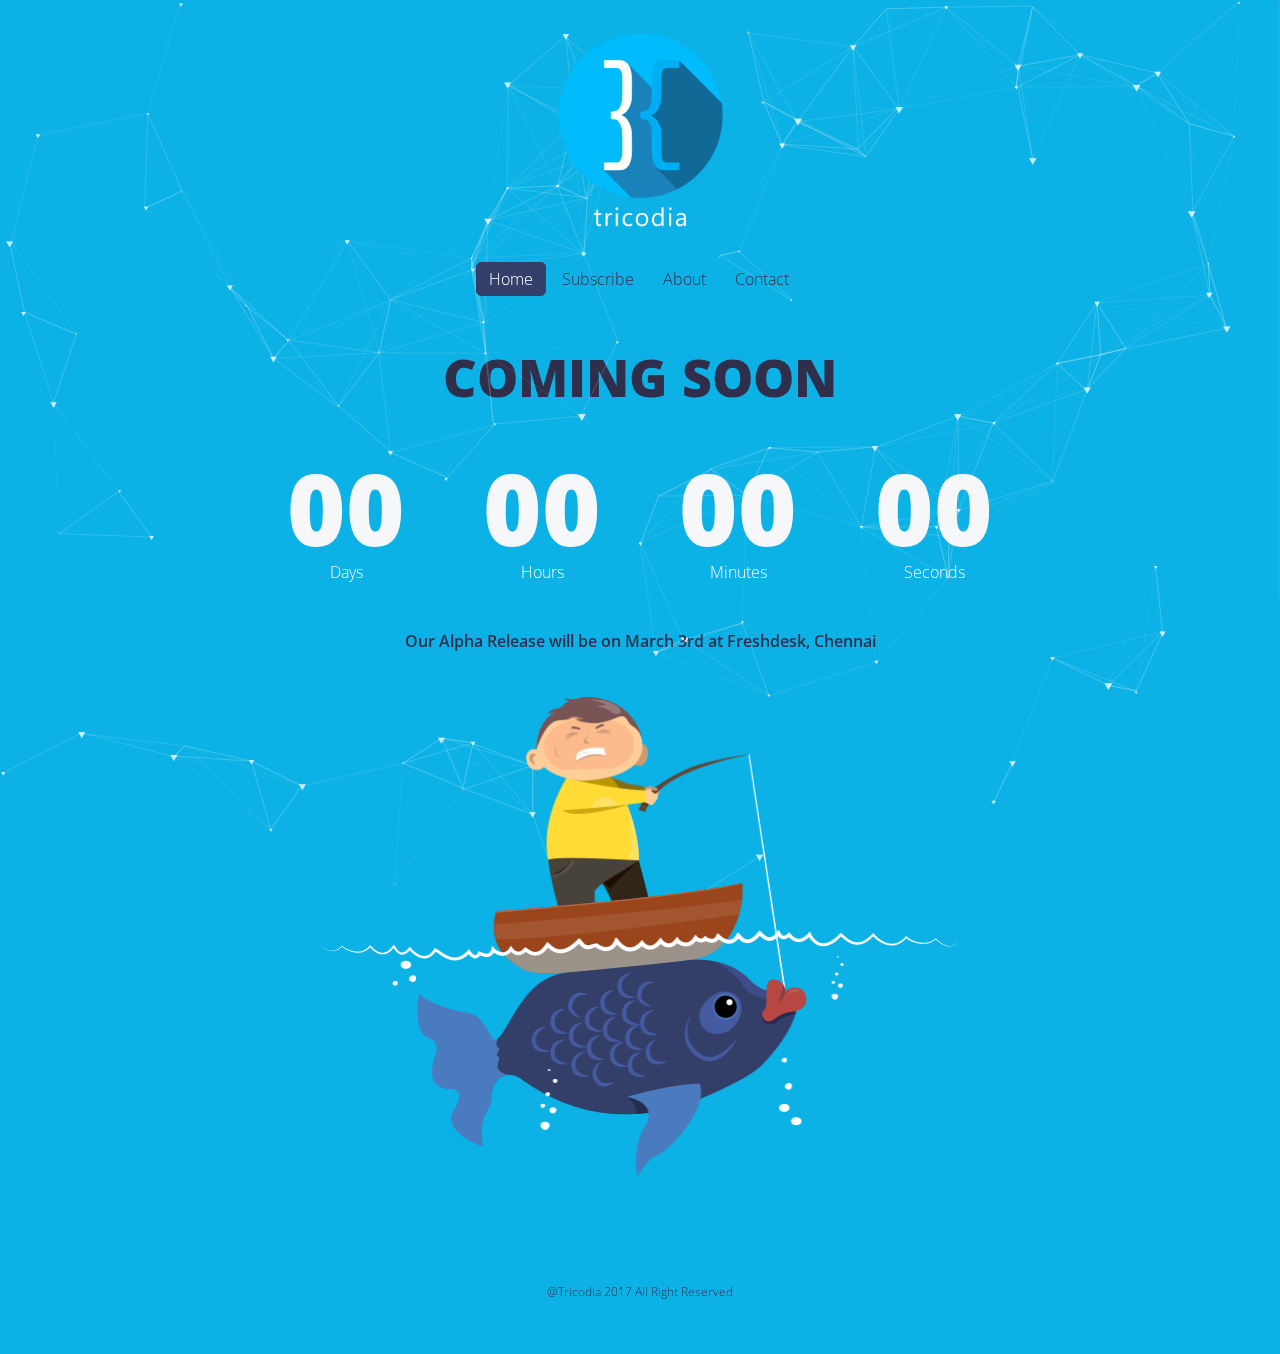
==== commit 7a57c52d: "Added Content" ====
--- a/index.html
+++ b/index.html
@@ -143,7 +143,7 @@
                         <div class="row">
                             <div class="col-sm-12 text-center">
                                 <div class="animated" data-animation="fadeIn" data-animation-delay="500">
-                                    <h4 class="violet">We are launching something awesome! Wait for it..</h4>
+                                    <h4 class="violet">Our Alpha Release will be on March 3rd at Freshdesk, Chennai</h4>
                                 </div>
                             </div>
                         </div>
@@ -181,7 +181,7 @@
                         <div class="row">
                             <div class="col-sm-12 text-center subscribe-text">
                                 <p class="animated" data-animation="fadeIn" data-animation-delay="600">
-                                    To Know About our Latest and Greatest Updates. Subscribe Below.
+                                    Be the first to know about our latest and greatest updates. Subscribe Below.
                                 </p>
                             </div>
                         </div>
@@ -219,13 +219,13 @@
                             <div class="col-sm-6 about-text animated" data-animation="fadeIn" data-animation-delay="600">
                                 <h3 class="animated" data-animation="fadeIn" data-animation-delay="600">Who We Are?</h3>
                                 <p class="animated" data-animation="fadeIn" data-animation-delay="600">
-                                    Duis aute irure dolor in reprehenderit in voluptate velit esse cillum dolore eu fugiat nulla pariatur. Excepteur sint occaecat cupidatat non proident, sunt in culpa qui officia deserunt mollit anim id est laborum.
+                                    A Saas Based Startup focusing on simplyifying the challenge of Getting P2P Employee feedback, 360 degree feedback by a simple yet innovative web based solution.
                                 </p>
                             </div>
                             <div class="col-sm-6 about-text animated" data-animation="fadeIn" data-animation-delay="500">
                                 <h3 class="animated" data-animation="fadeIn" data-animation-delay="500">What We Do?</h3>
                                 <p class="animated" data-animation="fadeIn" data-animation-delay="500">
-                                    Sed ut perspiciatis unde omnis iste natus error sit voluptatem accusantium doloremque laudantium, totam rem aperiam, eaque ipsa quae ab illo inventore veritatis et quasi architecto beatae vitae dicta sunt explicabo.
+                                    Providing a simple web solution for the Admin of the Human Department to collect the feedback of the employees in Real-time.
                                 </p>
                             </div>
                         </div>
@@ -251,7 +251,7 @@
                         <div class="row">
                             <div class="col-sm-12 text-center contact-text">
                                 <p class="animated" data-animation="fadeIn" data-animation-delay="600">
-                                    Nemo enim ipsam voluptatem quia voluptas sit aspernatur aut odit aut fugit, sed quia consequuntur magni dolores eos qui ratione voluptatem sequi nesciunt. Neque porro quisquam est, qui dolorem ipsum quia dolor sit amet, consectetur, adipisci velit, sed quia non numquam eius modi tempora incidunt ut labore et dolore magnam aliquam quaerat voluptatem.
+                                    Your Feedback and suggestions are always Welcome. Drop us a Line or Write to Us..
                                 </p>
                             </div>
                         </div>
